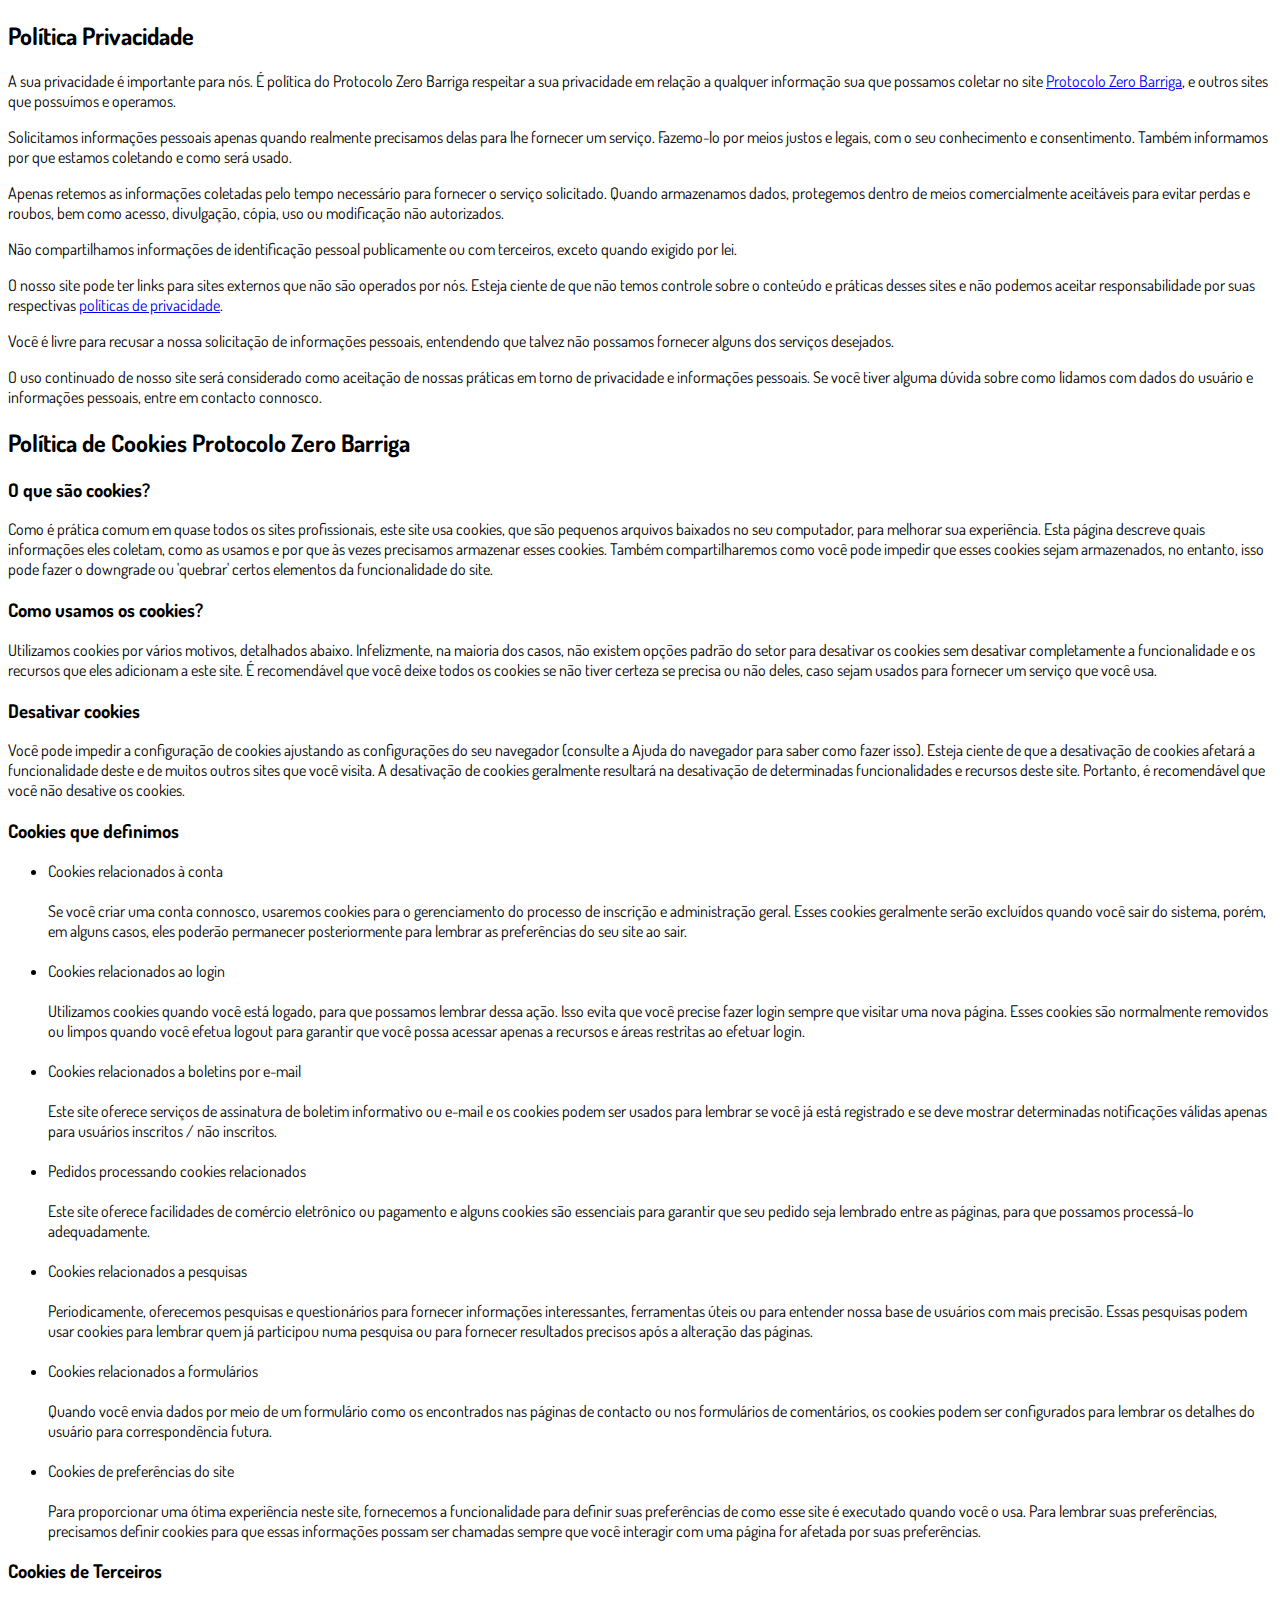
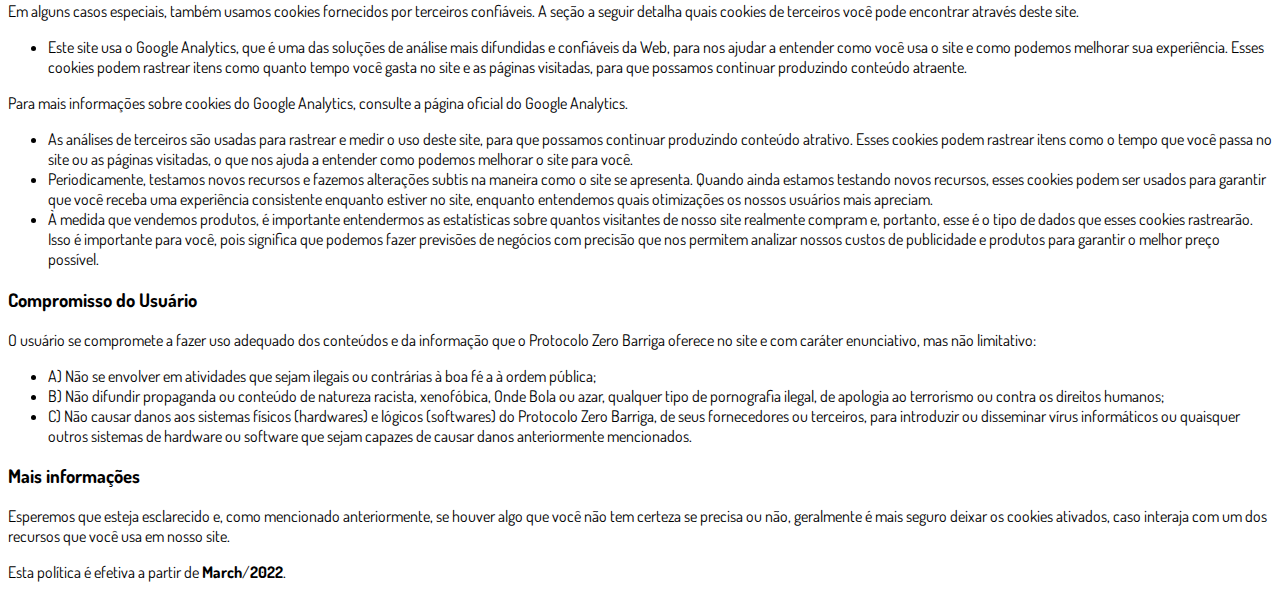
==== privacidade.html @ 90173c6b "Add files via upload" ====
<!DOCTYPE html>
<html lang="pt-br">
  <head>
    <meta charset="utf-8">
    <meta name="viewport" content="width=device-width, initial-scale=1, shrink-to-fit=no">

    <link rel="stylesheet" href="https://stackpath.bootstrapcdn.com/bootstrap/4.1.3/css/bootstrap.min.css" integrity="sha384-MCw98/SFnGE8fJT3GXwEOngsV7Zt27NXFoaoApmYm81iuXoPkFOJwJ8ERdknLPMO" crossorigin="anonymous">

    <link rel="preconnect" href="https://fonts.googleapis.com">
    <link rel="preconnect" href="https://fonts.gstatic.com" crossorigin>
    <link href="https://fonts.googleapis.com/css2?family=Dosis:wght@200;300;400;500;600;700;800&display=swap" rel="stylesheet">
    
    <!-- Ícone da Página -->
    <link rel="shortcut icon" type="image/jpg" href="./assets/img/favicon.png">

    <!-- Título da Página -->
    <title>Política de Privacidade | Protocolo Zero Barriga</title>
    
    <style type="text/css">
      body {
        font-family: 'Dosis', sans-serif;
      }
    </style>

  </head>
  <body>
    
    <div class="container py-5">
      <div class="row justify-content-center">
        <div class="col-lg-8">
          <h2>Política Privacidade</h2>                    <p>A sua privacidade é importante para nós. É política do Protocolo Zero Barriga respeitar a sua privacidade em relação a qualquer informação sua que possamos coletar no site <a href="#">Protocolo Zero Barriga</a>, e outros sites que possuímos e operamos.</p>                    <p>Solicitamos informações pessoais apenas quando realmente precisamos delas para lhe fornecer um serviço. Fazemo-lo por meios justos e legais, com o seu conhecimento e consentimento. Também informamos por que estamos coletando e como será usado.                    </p>                    <p>Apenas retemos as informações coletadas pelo tempo necessário para fornecer o serviço solicitado. Quando armazenamos dados, protegemos dentro de meios comercialmente aceitáveis ​​para evitar perdas e roubos, bem como acesso, divulgação, cópia, uso ou                        modificação não autorizados.</p>                    <p>Não compartilhamos informações de identificação pessoal publicamente ou com terceiros, exceto quando exigido por lei.</p>                    <p>O nosso site pode ter links para sites externos que não são operados por nós. Esteja ciente de que não temos controle sobre o conteúdo e práticas desses sites e não podemos aceitar responsabilidade por suas respectivas <a href='https://politicaprivacidade.com' target='_BLANK'>políticas de privacidade</a>.                    </p>                    <p>Você é livre para recusar a nossa solicitação de informações pessoais, entendendo que talvez não possamos fornecer alguns dos serviços desejados.</p>                    <p>O uso continuado de nosso site será considerado como aceitação de nossas práticas em torno de privacidade e informações pessoais. Se você tiver alguma dúvida sobre como lidamos com dados do usuário e informações pessoais, entre em contacto connosco.</p>                    <h2>Política de Cookies Protocolo Zero Barriga</h2>                    <h3>O que são cookies?</h3>                    <p>Como é prática comum em quase todos os sites profissionais, este site usa cookies, que são pequenos arquivos baixados no seu computador, para melhorar sua experiência. Esta página descreve quais informações eles coletam, como as usamos e por que às vezes                        precisamos armazenar esses cookies. Também compartilharemos como você pode impedir que esses cookies sejam armazenados, no entanto, isso pode fazer o downgrade ou 'quebrar' certos elementos da funcionalidade do site.</p>                    <h3>Como usamos os cookies?</h3>                    <p>Utilizamos cookies por vários motivos, detalhados abaixo. Infelizmente, na maioria dos casos, não existem opções padrão do setor para desativar os cookies sem desativar completamente a funcionalidade e os recursos que eles adicionam a este site. É recomendável                        que você deixe todos os cookies se não tiver certeza se precisa ou não deles, caso sejam usados ​​para fornecer um serviço que você usa.</p>                    <h3>Desativar cookies</h3>                    <p>Você pode impedir a configuração de cookies ajustando as configurações do seu navegador (consulte a Ajuda do navegador para saber como fazer isso). Esteja ciente de que a desativação de cookies afetará a funcionalidade deste e de muitos outros sites que                        você visita. A desativação de cookies geralmente resultará na desativação de determinadas funcionalidades e recursos deste site. Portanto, é recomendável que você não desative os cookies.</p>                    <h3>Cookies que definimos</h3>                    <ul>                        <li>                            Cookies relacionados à conta<br><br> Se você criar uma conta connosco, usaremos cookies para o gerenciamento do processo de inscrição e administração geral. Esses cookies geralmente serão excluídos quando você sair do sistema, porém, em alguns                            casos, eles poderão permanecer posteriormente para lembrar as preferências do seu site ao sair.<br><br>                        </li>                        <li>                            Cookies relacionados ao login<br><br> Utilizamos cookies quando você está logado, para que possamos lembrar dessa ação. Isso evita que você precise fazer login sempre que visitar uma nova página. Esses cookies são normalmente removidos ou limpos                            quando você efetua logout para garantir que você possa acessar apenas a recursos e áreas restritas ao efetuar login.<br><br>                        </li>                        <li>                            Cookies relacionados a boletins por e-mail<br><br> Este site oferece serviços de assinatura de boletim informativo ou e-mail e os cookies podem ser usados ​​para lembrar se você já está registrado e se deve mostrar determinadas notificações                            válidas apenas para usuários inscritos / não inscritos.<br><br>                        </li>                        <li>                            Pedidos processando cookies relacionados<br><br> Este site oferece facilidades de comércio eletrônico ou pagamento e alguns cookies são essenciais para garantir que seu pedido seja lembrado entre as páginas, para que possamos processá-lo adequadamente.<br><br>                        </li>                        <li>                            Cookies relacionados a pesquisas<br><br> Periodicamente, oferecemos pesquisas e questionários para fornecer informações interessantes, ferramentas úteis ou para entender nossa base de usuários com mais precisão. Essas pesquisas podem usar cookies                            para lembrar quem já participou numa pesquisa ou para fornecer resultados precisos após a alteração das páginas.<br><br>                        </li>                        <li>                            Cookies relacionados a formulários<br><br> Quando você envia dados por meio de um formulário como os encontrados nas páginas de contacto ou nos formulários de comentários, os cookies podem ser configurados para lembrar os detalhes do usuário                            para correspondência futura.<br><br>                        </li>                        <li>                            Cookies de preferências do site<br><br> Para proporcionar uma ótima experiência neste site, fornecemos a funcionalidade para definir suas preferências de como esse site é executado quando você o usa. Para lembrar suas preferências, precisamos                            definir cookies para que essas informações possam ser chamadas sempre que você interagir com uma página for afetada por suas preferências.<br>                        </li>                    </ul>                    <h3>Cookies de Terceiros</h3>                    <p>Em alguns casos especiais, também usamos cookies fornecidos por terceiros confiáveis. A seção a seguir detalha quais cookies de terceiros você pode encontrar através deste site.</p>                    <ul>                        <li>                            Este site usa o Google Analytics, que é uma das soluções de análise mais difundidas e confiáveis ​​da Web, para nos ajudar a entender como você usa o site e como podemos melhorar sua experiência. Esses cookies podem rastrear itens como quanto tempo                            você gasta no site e as páginas visitadas, para que possamos continuar produzindo conteúdo atraente.                        </li>                    </ul>                    <p>Para mais informações sobre cookies do Google Analytics, consulte a página oficial do Google Analytics.</p>                    <ul>                        <li>                            As análises de terceiros são usadas para rastrear e medir o uso deste site, para que possamos continuar produzindo conteúdo atrativo. Esses cookies podem rastrear itens como o tempo que você passa no site ou as páginas visitadas, o que nos ajuda a entender                            como podemos melhorar o site para você.</li>                        <li>                            Periodicamente, testamos novos recursos e fazemos alterações subtis na maneira como o site se apresenta. Quando ainda estamos testando novos recursos, esses cookies podem ser usados ​​para garantir que você receba uma experiência consistente enquanto                            estiver no site, enquanto entendemos quais otimizações os nossos usuários mais apreciam.</li>                        <li>                            À medida que vendemos produtos, é importante entendermos as estatísticas sobre quantos visitantes de nosso site realmente compram e, portanto, esse é o tipo de dados que esses cookies rastrearão. Isso é importante para você, pois significa que podemos                            fazer previsões de negócios com precisão que nos permitem analizar nossos custos de publicidade e produtos para garantir o melhor preço possível.</li>                                            </ul>                    <h3>Compromisso do Usuário</h3>                                <p>O usuário se compromete a fazer uso adequado dos conteúdos e da informação que o Protocolo Zero Barriga oferece no site e com caráter enunciativo, mas não limitativo:</p>                                        <ul>                        <li>A) Não se envolver em atividades que sejam ilegais ou contrárias à boa fé a à ordem pública;</li>                        <li>B) Não difundir propaganda ou conteúdo de natureza racista, xenofóbica, <a style='color: inherit !important; text-decoration:none !important;' href='https://ondeapostar.pt/onde-da-a-bola/'>Onde Bola</a> ou azar, qualquer tipo de pornografia ilegal, de apologia ao terrorismo ou contra os direitos humanos;</li>                        <li>C) Não causar danos aos sistemas físicos (hardwares) e lógicos (softwares) do Protocolo Zero Barriga, de seus fornecedores ou terceiros, para introduzir ou disseminar vírus informáticos ou quaisquer outros sistemas de hardware ou software que sejam capazes de causar danos anteriormente mencionados.</li>                    </ul>                                        <h3>Mais informações</h3>                    <p>Esperemos que esteja esclarecido e, como mencionado anteriormente, se houver algo que você não tem certeza se precisa ou não, geralmente é mais seguro deixar os cookies ativados, caso interaja com um dos recursos que você usa em nosso site.</p>                    <p>Esta política é efetiva a partir de <strong>March</strong>/<strong>2022</strong>.</p>
        </div>
      </div>
    </div>

    <script src="https://code.jquery.com/jquery-3.3.1.slim.min.js" integrity="sha384-q8i/X+965DzO0rT7abK41JStQIAqVgRVzpbzo5smXKp4YfRvH+8abtTE1Pi6jizo" crossorigin="anonymous"></script>
    <script src="https://cdnjs.cloudflare.com/ajax/libs/popper.js/1.14.3/umd/popper.min.js" integrity="sha384-ZMP7rVo3mIykV+2+9J3UJ46jBk0WLaUAdn689aCwoqbBJiSnjAK/l8WvCWPIPm49" crossorigin="anonymous"></script>
    <script src="https://stackpath.bootstrapcdn.com/bootstrap/4.1.3/js/bootstrap.min.js" integrity="sha384-ChfqqxuZUCnJSK3+MXmPNIyE6ZbWh2IMqE241rYiqJxyMiZ6OW/JmZQ5stwEULTy" crossorigin="anonymous"></script>
  </body>
</html>
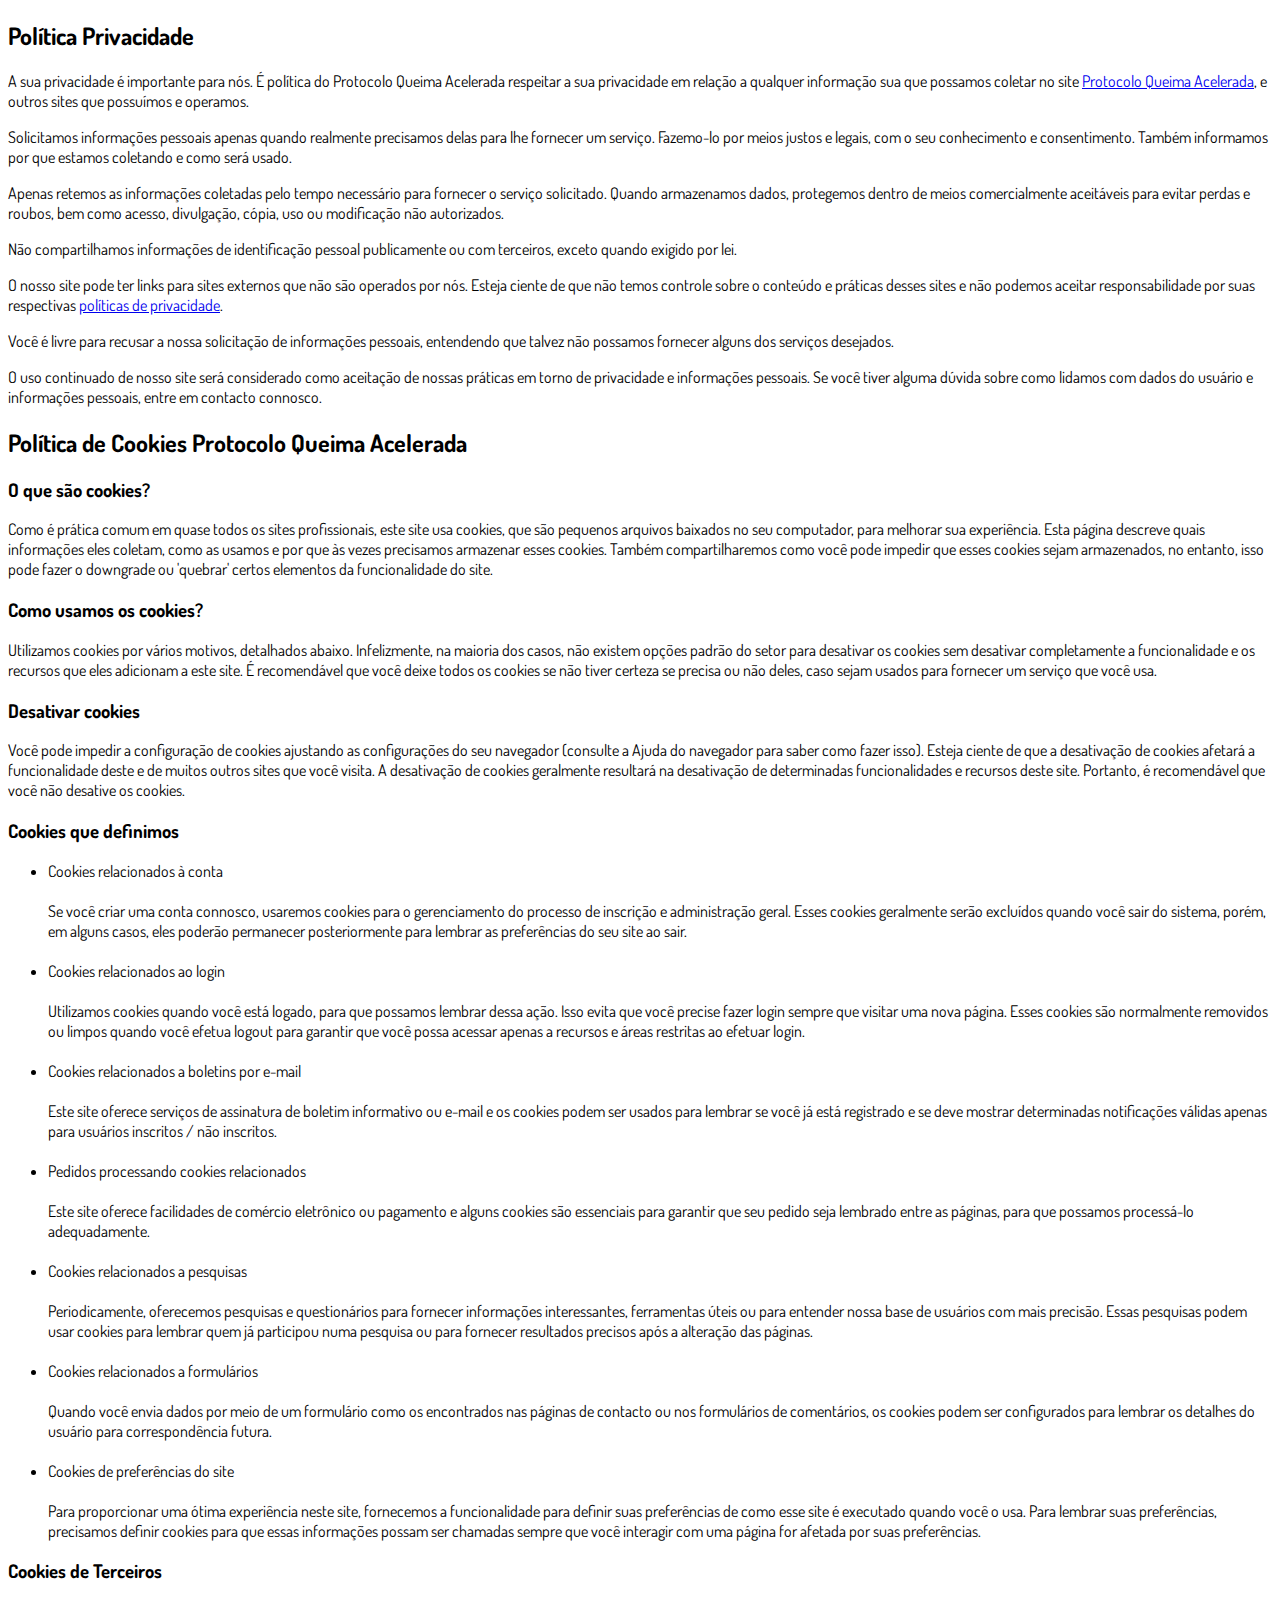
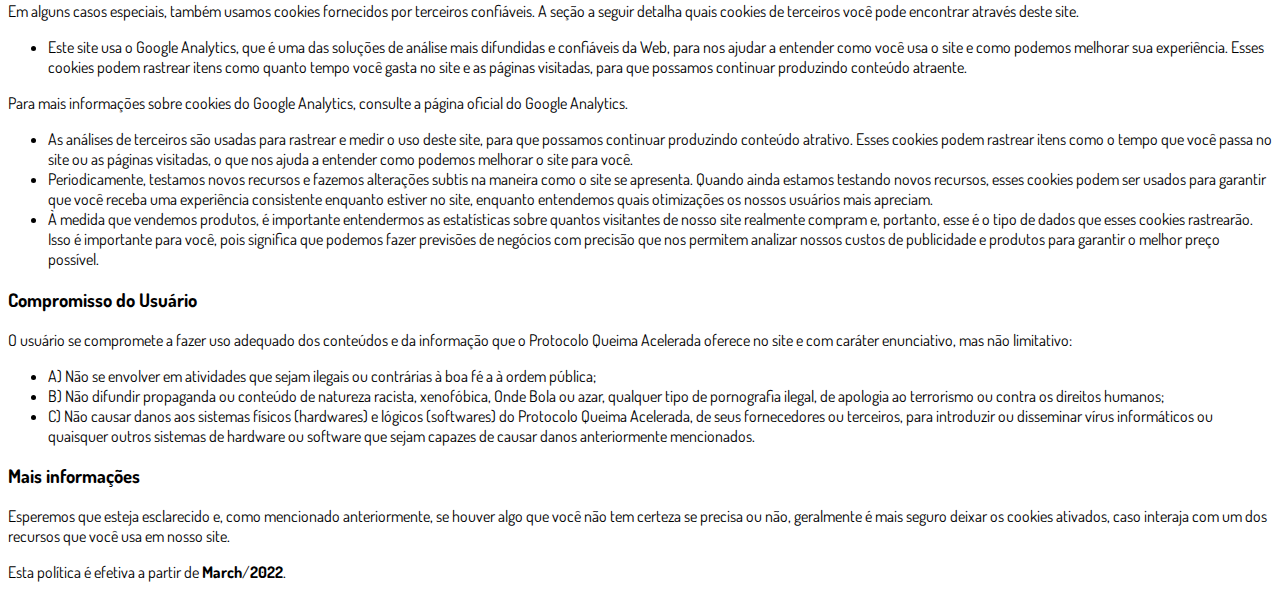
==== commit 3661800c: "Add files via upload" ====
--- a/privacidade.html
+++ b/privacidade.html
@@ -14,7 +14,7 @@
     <link rel="shortcut icon" type="image/jpg" href="./assets/img/favicon.png">
 
     <!-- Título da Página -->
-    <title>Política de Privacidade | Protocolo Zero Barriga</title>
+    <title>Política de Privacidade | Protocolo Queima Acelerada</title>
     
     <style type="text/css">
       body {
@@ -28,7 +28,7 @@
     <div class="container py-5">
       <div class="row justify-content-center">
         <div class="col-lg-8">
-          <h2>Política Privacidade</h2>                    <p>A sua privacidade é importante para nós. É política do Protocolo Zero Barriga respeitar a sua privacidade em relação a qualquer informação sua que possamos coletar no site <a href="#">Protocolo Zero Barriga</a>, e outros sites que possuímos e operamos.</p>                    <p>Solicitamos informações pessoais apenas quando realmente precisamos delas para lhe fornecer um serviço. Fazemo-lo por meios justos e legais, com o seu conhecimento e consentimento. Também informamos por que estamos coletando e como será usado.                    </p>                    <p>Apenas retemos as informações coletadas pelo tempo necessário para fornecer o serviço solicitado. Quando armazenamos dados, protegemos dentro de meios comercialmente aceitáveis ​​para evitar perdas e roubos, bem como acesso, divulgação, cópia, uso ou                        modificação não autorizados.</p>                    <p>Não compartilhamos informações de identificação pessoal publicamente ou com terceiros, exceto quando exigido por lei.</p>                    <p>O nosso site pode ter links para sites externos que não são operados por nós. Esteja ciente de que não temos controle sobre o conteúdo e práticas desses sites e não podemos aceitar responsabilidade por suas respectivas <a href='https://politicaprivacidade.com' target='_BLANK'>políticas de privacidade</a>.                    </p>                    <p>Você é livre para recusar a nossa solicitação de informações pessoais, entendendo que talvez não possamos fornecer alguns dos serviços desejados.</p>                    <p>O uso continuado de nosso site será considerado como aceitação de nossas práticas em torno de privacidade e informações pessoais. Se você tiver alguma dúvida sobre como lidamos com dados do usuário e informações pessoais, entre em contacto connosco.</p>                    <h2>Política de Cookies Protocolo Zero Barriga</h2>                    <h3>O que são cookies?</h3>                    <p>Como é prática comum em quase todos os sites profissionais, este site usa cookies, que são pequenos arquivos baixados no seu computador, para melhorar sua experiência. Esta página descreve quais informações eles coletam, como as usamos e por que às vezes                        precisamos armazenar esses cookies. Também compartilharemos como você pode impedir que esses cookies sejam armazenados, no entanto, isso pode fazer o downgrade ou 'quebrar' certos elementos da funcionalidade do site.</p>                    <h3>Como usamos os cookies?</h3>                    <p>Utilizamos cookies por vários motivos, detalhados abaixo. Infelizmente, na maioria dos casos, não existem opções padrão do setor para desativar os cookies sem desativar completamente a funcionalidade e os recursos que eles adicionam a este site. É recomendável                        que você deixe todos os cookies se não tiver certeza se precisa ou não deles, caso sejam usados ​​para fornecer um serviço que você usa.</p>                    <h3>Desativar cookies</h3>                    <p>Você pode impedir a configuração de cookies ajustando as configurações do seu navegador (consulte a Ajuda do navegador para saber como fazer isso). Esteja ciente de que a desativação de cookies afetará a funcionalidade deste e de muitos outros sites que                        você visita. A desativação de cookies geralmente resultará na desativação de determinadas funcionalidades e recursos deste site. Portanto, é recomendável que você não desative os cookies.</p>                    <h3>Cookies que definimos</h3>                    <ul>                        <li>                            Cookies relacionados à conta<br><br> Se você criar uma conta connosco, usaremos cookies para o gerenciamento do processo de inscrição e administração geral. Esses cookies geralmente serão excluídos quando você sair do sistema, porém, em alguns                            casos, eles poderão permanecer posteriormente para lembrar as preferências do seu site ao sair.<br><br>                        </li>                        <li>                            Cookies relacionados ao login<br><br> Utilizamos cookies quando você está logado, para que possamos lembrar dessa ação. Isso evita que você precise fazer login sempre que visitar uma nova página. Esses cookies são normalmente removidos ou limpos                            quando você efetua logout para garantir que você possa acessar apenas a recursos e áreas restritas ao efetuar login.<br><br>                        </li>                        <li>                            Cookies relacionados a boletins por e-mail<br><br> Este site oferece serviços de assinatura de boletim informativo ou e-mail e os cookies podem ser usados ​​para lembrar se você já está registrado e se deve mostrar determinadas notificações                            válidas apenas para usuários inscritos / não inscritos.<br><br>                        </li>                        <li>                            Pedidos processando cookies relacionados<br><br> Este site oferece facilidades de comércio eletrônico ou pagamento e alguns cookies são essenciais para garantir que seu pedido seja lembrado entre as páginas, para que possamos processá-lo adequadamente.<br><br>                        </li>                        <li>                            Cookies relacionados a pesquisas<br><br> Periodicamente, oferecemos pesquisas e questionários para fornecer informações interessantes, ferramentas úteis ou para entender nossa base de usuários com mais precisão. Essas pesquisas podem usar cookies                            para lembrar quem já participou numa pesquisa ou para fornecer resultados precisos após a alteração das páginas.<br><br>                        </li>                        <li>                            Cookies relacionados a formulários<br><br> Quando você envia dados por meio de um formulário como os encontrados nas páginas de contacto ou nos formulários de comentários, os cookies podem ser configurados para lembrar os detalhes do usuário                            para correspondência futura.<br><br>                        </li>                        <li>                            Cookies de preferências do site<br><br> Para proporcionar uma ótima experiência neste site, fornecemos a funcionalidade para definir suas preferências de como esse site é executado quando você o usa. Para lembrar suas preferências, precisamos                            definir cookies para que essas informações possam ser chamadas sempre que você interagir com uma página for afetada por suas preferências.<br>                        </li>                    </ul>                    <h3>Cookies de Terceiros</h3>                    <p>Em alguns casos especiais, também usamos cookies fornecidos por terceiros confiáveis. A seção a seguir detalha quais cookies de terceiros você pode encontrar através deste site.</p>                    <ul>                        <li>                            Este site usa o Google Analytics, que é uma das soluções de análise mais difundidas e confiáveis ​​da Web, para nos ajudar a entender como você usa o site e como podemos melhorar sua experiência. Esses cookies podem rastrear itens como quanto tempo                            você gasta no site e as páginas visitadas, para que possamos continuar produzindo conteúdo atraente.                        </li>                    </ul>                    <p>Para mais informações sobre cookies do Google Analytics, consulte a página oficial do Google Analytics.</p>                    <ul>                        <li>                            As análises de terceiros são usadas para rastrear e medir o uso deste site, para que possamos continuar produzindo conteúdo atrativo. Esses cookies podem rastrear itens como o tempo que você passa no site ou as páginas visitadas, o que nos ajuda a entender                            como podemos melhorar o site para você.</li>                        <li>                            Periodicamente, testamos novos recursos e fazemos alterações subtis na maneira como o site se apresenta. Quando ainda estamos testando novos recursos, esses cookies podem ser usados ​​para garantir que você receba uma experiência consistente enquanto                            estiver no site, enquanto entendemos quais otimizações os nossos usuários mais apreciam.</li>                        <li>                            À medida que vendemos produtos, é importante entendermos as estatísticas sobre quantos visitantes de nosso site realmente compram e, portanto, esse é o tipo de dados que esses cookies rastrearão. Isso é importante para você, pois significa que podemos                            fazer previsões de negócios com precisão que nos permitem analizar nossos custos de publicidade e produtos para garantir o melhor preço possível.</li>                                            </ul>                    <h3>Compromisso do Usuário</h3>                                <p>O usuário se compromete a fazer uso adequado dos conteúdos e da informação que o Protocolo Zero Barriga oferece no site e com caráter enunciativo, mas não limitativo:</p>                                        <ul>                        <li>A) Não se envolver em atividades que sejam ilegais ou contrárias à boa fé a à ordem pública;</li>                        <li>B) Não difundir propaganda ou conteúdo de natureza racista, xenofóbica, <a style='color: inherit !important; text-decoration:none !important;' href='https://ondeapostar.pt/onde-da-a-bola/'>Onde Bola</a> ou azar, qualquer tipo de pornografia ilegal, de apologia ao terrorismo ou contra os direitos humanos;</li>                        <li>C) Não causar danos aos sistemas físicos (hardwares) e lógicos (softwares) do Protocolo Zero Barriga, de seus fornecedores ou terceiros, para introduzir ou disseminar vírus informáticos ou quaisquer outros sistemas de hardware ou software que sejam capazes de causar danos anteriormente mencionados.</li>                    </ul>                                        <h3>Mais informações</h3>                    <p>Esperemos que esteja esclarecido e, como mencionado anteriormente, se houver algo que você não tem certeza se precisa ou não, geralmente é mais seguro deixar os cookies ativados, caso interaja com um dos recursos que você usa em nosso site.</p>                    <p>Esta política é efetiva a partir de <strong>March</strong>/<strong>2022</strong>.</p>
+          <h2>Política Privacidade</h2>                    <p>A sua privacidade é importante para nós. É política do Protocolo Queima Acelerada respeitar a sua privacidade em relação a qualquer informação sua que possamos coletar no site <a href="#">Protocolo Queima Acelerada</a>, e outros sites que possuímos e operamos.</p>                    <p>Solicitamos informações pessoais apenas quando realmente precisamos delas para lhe fornecer um serviço. Fazemo-lo por meios justos e legais, com o seu conhecimento e consentimento. Também informamos por que estamos coletando e como será usado.                    </p>                    <p>Apenas retemos as informações coletadas pelo tempo necessário para fornecer o serviço solicitado. Quando armazenamos dados, protegemos dentro de meios comercialmente aceitáveis ​​para evitar perdas e roubos, bem como acesso, divulgação, cópia, uso ou                        modificação não autorizados.</p>                    <p>Não compartilhamos informações de identificação pessoal publicamente ou com terceiros, exceto quando exigido por lei.</p>                    <p>O nosso site pode ter links para sites externos que não são operados por nós. Esteja ciente de que não temos controle sobre o conteúdo e práticas desses sites e não podemos aceitar responsabilidade por suas respectivas <a href='https://politicaprivacidade.com' target='_BLANK'>políticas de privacidade</a>.                    </p>                    <p>Você é livre para recusar a nossa solicitação de informações pessoais, entendendo que talvez não possamos fornecer alguns dos serviços desejados.</p>                    <p>O uso continuado de nosso site será considerado como aceitação de nossas práticas em torno de privacidade e informações pessoais. Se você tiver alguma dúvida sobre como lidamos com dados do usuário e informações pessoais, entre em contacto connosco.</p>                    <h2>Política de Cookies Protocolo Queima Acelerada</h2>                    <h3>O que são cookies?</h3>                    <p>Como é prática comum em quase todos os sites profissionais, este site usa cookies, que são pequenos arquivos baixados no seu computador, para melhorar sua experiência. Esta página descreve quais informações eles coletam, como as usamos e por que às vezes                        precisamos armazenar esses cookies. Também compartilharemos como você pode impedir que esses cookies sejam armazenados, no entanto, isso pode fazer o downgrade ou 'quebrar' certos elementos da funcionalidade do site.</p>                    <h3>Como usamos os cookies?</h3>                    <p>Utilizamos cookies por vários motivos, detalhados abaixo. Infelizmente, na maioria dos casos, não existem opções padrão do setor para desativar os cookies sem desativar completamente a funcionalidade e os recursos que eles adicionam a este site. É recomendável                        que você deixe todos os cookies se não tiver certeza se precisa ou não deles, caso sejam usados ​​para fornecer um serviço que você usa.</p>                    <h3>Desativar cookies</h3>                    <p>Você pode impedir a configuração de cookies ajustando as configurações do seu navegador (consulte a Ajuda do navegador para saber como fazer isso). Esteja ciente de que a desativação de cookies afetará a funcionalidade deste e de muitos outros sites que                        você visita. A desativação de cookies geralmente resultará na desativação de determinadas funcionalidades e recursos deste site. Portanto, é recomendável que você não desative os cookies.</p>                    <h3>Cookies que definimos</h3>                    <ul>                        <li>                            Cookies relacionados à conta<br><br> Se você criar uma conta connosco, usaremos cookies para o gerenciamento do processo de inscrição e administração geral. Esses cookies geralmente serão excluídos quando você sair do sistema, porém, em alguns                            casos, eles poderão permanecer posteriormente para lembrar as preferências do seu site ao sair.<br><br>                        </li>                        <li>                            Cookies relacionados ao login<br><br> Utilizamos cookies quando você está logado, para que possamos lembrar dessa ação. Isso evita que você precise fazer login sempre que visitar uma nova página. Esses cookies são normalmente removidos ou limpos                            quando você efetua logout para garantir que você possa acessar apenas a recursos e áreas restritas ao efetuar login.<br><br>                        </li>                        <li>                            Cookies relacionados a boletins por e-mail<br><br> Este site oferece serviços de assinatura de boletim informativo ou e-mail e os cookies podem ser usados ​​para lembrar se você já está registrado e se deve mostrar determinadas notificações                            válidas apenas para usuários inscritos / não inscritos.<br><br>                        </li>                        <li>                            Pedidos processando cookies relacionados<br><br> Este site oferece facilidades de comércio eletrônico ou pagamento e alguns cookies são essenciais para garantir que seu pedido seja lembrado entre as páginas, para que possamos processá-lo adequadamente.<br><br>                        </li>                        <li>                            Cookies relacionados a pesquisas<br><br> Periodicamente, oferecemos pesquisas e questionários para fornecer informações interessantes, ferramentas úteis ou para entender nossa base de usuários com mais precisão. Essas pesquisas podem usar cookies                            para lembrar quem já participou numa pesquisa ou para fornecer resultados precisos após a alteração das páginas.<br><br>                        </li>                        <li>                            Cookies relacionados a formulários<br><br> Quando você envia dados por meio de um formulário como os encontrados nas páginas de contacto ou nos formulários de comentários, os cookies podem ser configurados para lembrar os detalhes do usuário                            para correspondência futura.<br><br>                        </li>                        <li>                            Cookies de preferências do site<br><br> Para proporcionar uma ótima experiência neste site, fornecemos a funcionalidade para definir suas preferências de como esse site é executado quando você o usa. Para lembrar suas preferências, precisamos                            definir cookies para que essas informações possam ser chamadas sempre que você interagir com uma página for afetada por suas preferências.<br>                        </li>                    </ul>                    <h3>Cookies de Terceiros</h3>                    <p>Em alguns casos especiais, também usamos cookies fornecidos por terceiros confiáveis. A seção a seguir detalha quais cookies de terceiros você pode encontrar através deste site.</p>                    <ul>                        <li>                            Este site usa o Google Analytics, que é uma das soluções de análise mais difundidas e confiáveis ​​da Web, para nos ajudar a entender como você usa o site e como podemos melhorar sua experiência. Esses cookies podem rastrear itens como quanto tempo                            você gasta no site e as páginas visitadas, para que possamos continuar produzindo conteúdo atraente.                        </li>                    </ul>                    <p>Para mais informações sobre cookies do Google Analytics, consulte a página oficial do Google Analytics.</p>                    <ul>                        <li>                            As análises de terceiros são usadas para rastrear e medir o uso deste site, para que possamos continuar produzindo conteúdo atrativo. Esses cookies podem rastrear itens como o tempo que você passa no site ou as páginas visitadas, o que nos ajuda a entender                            como podemos melhorar o site para você.</li>                        <li>                            Periodicamente, testamos novos recursos e fazemos alterações subtis na maneira como o site se apresenta. Quando ainda estamos testando novos recursos, esses cookies podem ser usados ​​para garantir que você receba uma experiência consistente enquanto                            estiver no site, enquanto entendemos quais otimizações os nossos usuários mais apreciam.</li>                        <li>                            À medida que vendemos produtos, é importante entendermos as estatísticas sobre quantos visitantes de nosso site realmente compram e, portanto, esse é o tipo de dados que esses cookies rastrearão. Isso é importante para você, pois significa que podemos                            fazer previsões de negócios com precisão que nos permitem analizar nossos custos de publicidade e produtos para garantir o melhor preço possível.</li>                                            </ul>                    <h3>Compromisso do Usuário</h3>                                <p>O usuário se compromete a fazer uso adequado dos conteúdos e da informação que o Protocolo Queima Acelerada oferece no site e com caráter enunciativo, mas não limitativo:</p>                                        <ul>                        <li>A) Não se envolver em atividades que sejam ilegais ou contrárias à boa fé a à ordem pública;</li>                        <li>B) Não difundir propaganda ou conteúdo de natureza racista, xenofóbica, <a style='color: inherit !important; text-decoration:none !important;' href='https://ondeapostar.pt/onde-da-a-bola/'>Onde Bola</a> ou azar, qualquer tipo de pornografia ilegal, de apologia ao terrorismo ou contra os direitos humanos;</li>                        <li>C) Não causar danos aos sistemas físicos (hardwares) e lógicos (softwares) do Protocolo Queima Acelerada, de seus fornecedores ou terceiros, para introduzir ou disseminar vírus informáticos ou quaisquer outros sistemas de hardware ou software que sejam capazes de causar danos anteriormente mencionados.</li>                    </ul>                                        <h3>Mais informações</h3>                    <p>Esperemos que esteja esclarecido e, como mencionado anteriormente, se houver algo que você não tem certeza se precisa ou não, geralmente é mais seguro deixar os cookies ativados, caso interaja com um dos recursos que você usa em nosso site.</p>                    <p>Esta política é efetiva a partir de <strong>March</strong>/<strong>2022</strong>.</p>
         </div>
       </div>
     </div>
